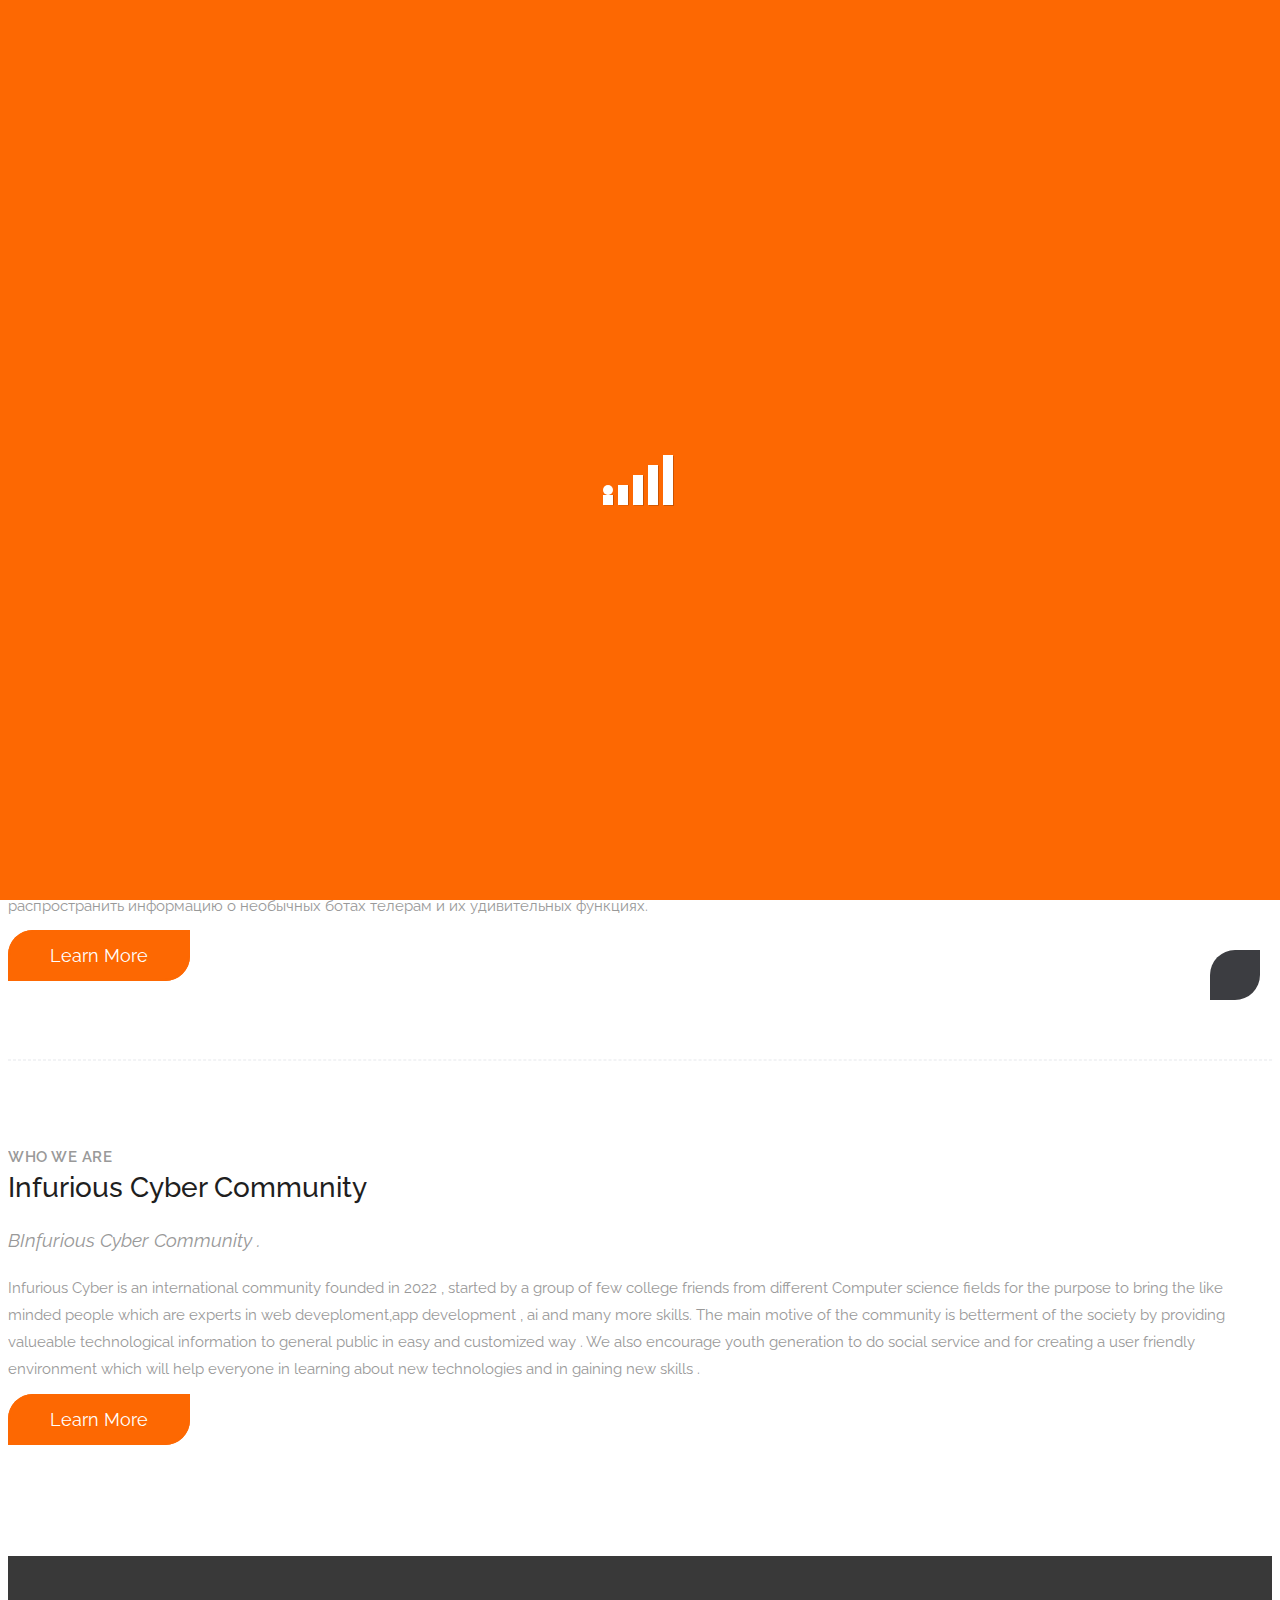
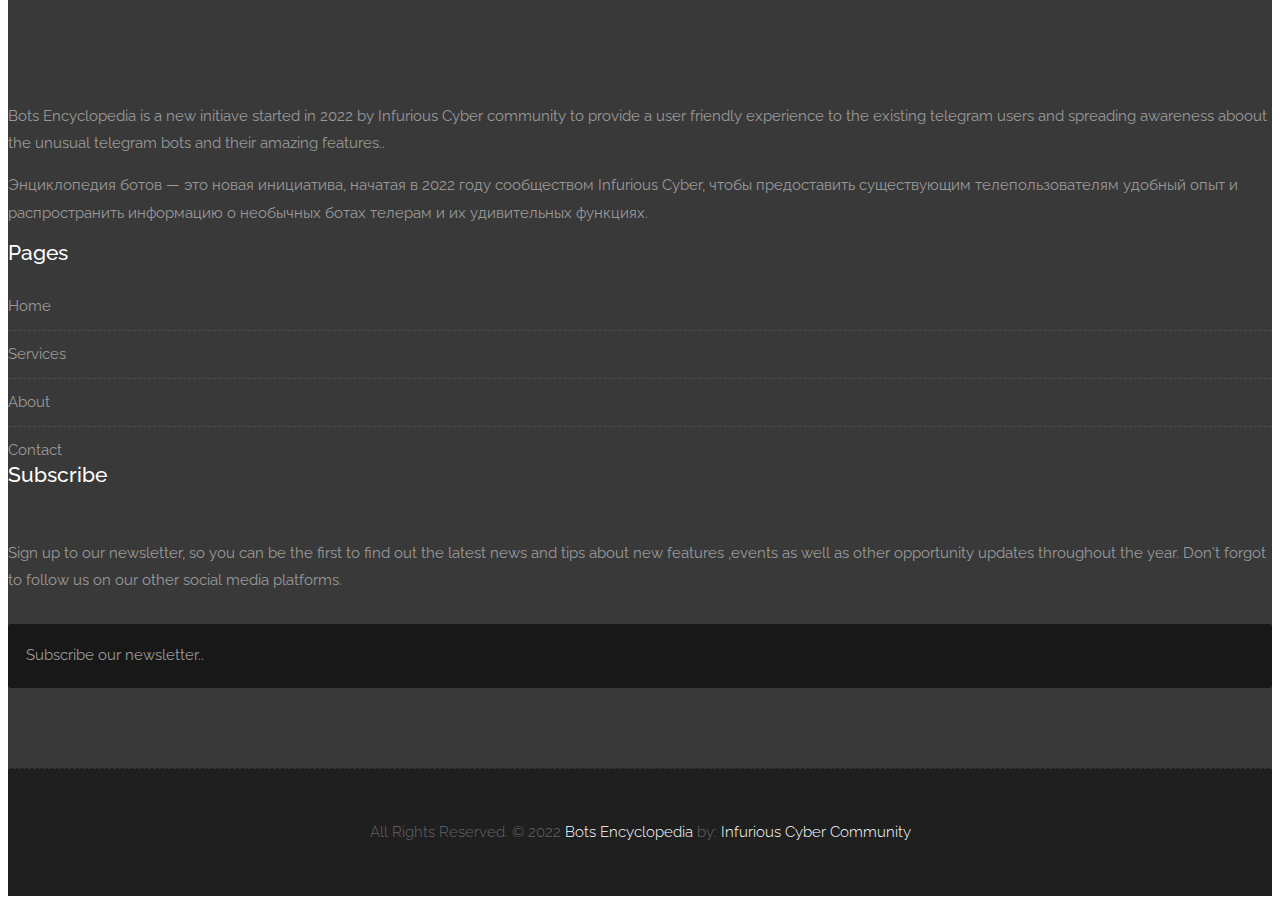
==== about-us.html @ ffbd5444 "Add files via upload" ====
<!DOCTYPE html>
<html lang="en">

    <!-- Basic -->
    <meta charset="utf-8">
    <meta http-equiv="X-UA-Compatible" content="IE=edge">

    <!-- Mobile Metas -->
    <meta name="viewport" content="width=device-width, minimum-scale=1.0, maximum-scale=1.0, user-scalable=no">

     <!-- Site Metas -->
    <title>Bots Encyclopedia</title>
    <meta name="keywords" content="">
    <meta name="description" content="">
    <meta name="author" content="">

    <!-- Site Icons -->
    <link rel="shortcut icon" href="images/favicon.ico" type="image/x-icon" />
    <link rel="apple-touch-icon" href="images/apple-touch-icon.png">

    <!-- Bootstrap CSS -->
    <link rel="stylesheet" href="css/bootstrap.min.css">
    <!-- Site CSS -->
    <link rel="stylesheet" href="style.css">
    <!-- Responsive CSS -->
    <link rel="stylesheet" href="css/responsive.css">
    <!-- Custom CSS -->
    <link rel="stylesheet" href="css/custom.css">

    <!-- Modernizer for Portfolio -->
    <script src="js/modernizer.js"></script>

    <!--[if lt IE 9]>
      <script src="https://oss.maxcdn.com/libs/html5shiv/3.7.0/html5shiv.js"></script>
      <script src="https://oss.maxcdn.com/libs/respond.js/1.4.2/respond.min.js"></script>
    <![endif]-->

</head>
<body>

    <!-- LOADER -->
    <div id="preloader">
        <div class="loader">
			<div class="loader__bar"></div>
			<div class="loader__bar"></div>
			<div class="loader__bar"></div>
			<div class="loader__bar"></div>
			<div class="loader__bar"></div>
			<div class="loader__ball"></div>
		</div>
    </div><!-- end loader -->
    <!-- END LOADER -->

	<div class="top-bar">
		<div class="container-fluid">
			<div class="row">
				<div class="col-md-6 col-sm-6">
					<div class="left-top">
            <div class="email-box">
							<a href="mailto:infurious.icc@gmail.com"><i class="fa fa-envelope-o" aria-hidden="true"></i> infurious.icc@gmail.com</a>
						</div>
						<div class="phone-box">
							<a href="https://wa.me/8306172962"><i class="fa fa-whatsapp" aria-hidden="true"></i> +91 8306172962</a>
						</div>
					</div>
				</div>
				<div class="col-md-6 col-sm-6">
					<div class="right-top">
						<div class="social-box">
							<ul>

                                <li><a href="https://www.instagram.com/infurious_icc/"><i class="fa fa-instagram" aria-hidden="true"></i></a></li>
                								<li><a href="https://twitter.com/infurious_icc/"><i class="fa fa-twitter-square" aria-hidden="true"></i></a></li>
                								<li><a href="https://github.com/InfuriousICC"><i class="fa fa-github" aria-hidden="true"></i></a></li>
		<ul>
						</div>
					</div>
				</div>
			</div>
		</div>
	</div>
    <header class="header header_style_01">
        <nav class="megamenu navbar navbar-default">
            <div class="container-fluid">
                <div class="navbar-header">
                    <button type="button" class="navbar-toggle collapsed" data-toggle="collapse" data-target="#navbar" aria-expanded="false" aria-controls="navbar">
                        <span class="sr-only">Toggle navigation</span>
                        <span class="icon-bar"></span>
                        <span class="icon-bar"></span>
                        <span class="icon-bar"></span>
                    </button>
                    <a class="navbar-brand" href="index.html"><img src="images/logos/logo.png" alt="image"></a>
                </div>
                <div id="navbar" class="navbar-collapse collapse">
                    <ul class="nav navbar-nav navbar-right">
                        <li><a href="index.html">Home</a></li>
                        <li><a class="active" href="about-us.html">About us</a></li>
                        <li><a href="services.html">Our Services</a></li>
                        <li><a href="features.html">Features</a></li>
                        <li><a href="testimonials.html">Testimonials</a></li>
						<li><a href="contact.html">Contact Us</a></li>
                    </ul>
                </div>
            </div>
        </nav>
    </header>

   	<div class="banner-area banner-bg-1">
		<div class="container">
			<div class="row">
				<div class="col-md-12">
					<div class="banner">
						<h2>About Us</h2>
						<ul class="page-title-link">
						</ul>
					</div>
				</div>
			</div>
		</div>
	</div>

  <div id="about" class="section wb">
      <div class="container">
          <div class="row">
              <div class="col-md-6">
                  <div class="message-box">
                      <h4>About Us</h4>
                      <h2>Bots Encyclopedia</h2>
                      <p class="lead">Bots Encyclopedia is a new initiave started in 2022 by Infurious Cyber community to provide a user friendly experience to the existing tele users and spreading awareness aboout the unusual teleram bots and their amazing features.</p>

                      <p>Энциклопедия ботов — это новая инициатива, начатая в 2022 году сообществом Infurious Cyber, чтобы предоставить существующим телепользователям удобный опыт и распространить информацию о необычных ботах телерам и их удивительных функциях. </p>

                      <a href="features.html" class="btn btn-light btn-radius btn-brd grd1">Learn More</a>
                  </div><!-- end messagebox -->
              </div><!-- end col -->

              <div class="col-md-6">
                  <div class="post-media wow fadeIn">
                      <img src="uploads/about_01.png" alt="" class="img-responsive img-rounded">
                      <a href="http://www.youtube.com/watch?v=nrJtHemSPW4" data-rel="prettyPhoto[gal]" class="playbutton"><i class="flaticon-play-button"></i></a>
                  </div><!-- end media -->
              </div><!-- end col -->
          </div><!-- end row -->

          <hr class="hr1">

          <div class="row">
      <div class="col-md-6">
                  <div class="post-media wow fadeIn">
                      <img src="uploads/about_02.jpeg" alt="" class="img-responsive img-rounded">
                  </div><!-- end media -->
              </div><!-- end col -->

              <div class="col-md-6">
                  <div class="message-box">
                      <h4>Who We are</h4>
                      <h2>Infurious Cyber Community</h2>
                      <p class="lead">BInfurious Cyber Community .</p>

                      <p>Infurious Cyber is an international community founded in 2022 , started by a group of few college friends from different Computer science fields for the purpose to bring the like minded people which are experts in web deveploment,app development , ai and many more skills. The main motive of the community is betterment of the society by providing valueable technological information to general public in easy and customized way . We also encourage youth generation to do social service and for creating a user friendly environment which will help everyone in learning about new technologies and in gaining new skills . </p>

                      <a href="https://medium.com/@technoboylucky" class="btn btn-light btn-radius btn-brd grd1">Learn More</a>
                  </div><!-- end messagebox -->
              </div><!-- end col -->
          </div><!-- end row -->
      </div><!-- end container -->
  </div><!-- end section -->



                <footer class="footer">
                    <div class="container">
                        <div class="row">
                            <div class="col-md-4 col-sm-4 col-xs-12">
                                <div class="widget clearfix">
                                    <div class="widget-title">
                                        <img src="images/logos/logo-2.png" alt="" />
                                    </div>
                                    <p>Bots Encyclopedia is a new initiave started in 2022 by Infurious Cyber community to provide a user friendly experience to the existing telegram users and spreading awareness aboout the unusual telegram bots and their amazing features..</p>
                                    <p>Энциклопедия ботов — это новая инициатива, начатая в 2022 году сообществом Infurious Cyber, чтобы предоставить существующим телепользователям удобный опыт и распространить информацию о необычных ботах телерам и их удивительных функциях.</p>
                                </div><!-- end clearfix -->
                            </div><!-- end col -->

            				<div class="col-md-4 col-sm-4 col-xs-12">
                                <div class="widget clearfix">
                                    <div class="widget-title">
                                        <h3>Pages</h3>
                                    </div>

                                    <ul class="footer-links hov">
                                        <li><a href="#">Home <span class="icon icon-arrow-right2"></span></a></li>
            							<li><a href="services.html">Services <span class="icon icon-arrow-right2"></span></a></li>
            							<li><a href="about-us.html">About <span class="icon icon-arrow-right2"></span></a></li>
            							<li><a href="contact.html">Contact <span class="icon icon-arrow-right2"></span></a></li>
                                    </ul><!-- end links -->
                                </div><!-- end clearfix -->
                            </div><!-- end col -->

                            <div class="col-md-4 col-sm-4 col-xs-12">
                                <div class="footer-distributed widget clearfix">
                                    <div class="widget-title">
                                        <h3>Subscribe</h3>
            							<p>Sign up to our newsletter, so you can be the first to find out the latest news and tips about new features ,events as well as other opportunity updates throughout the year. Don't forgot to follow us on our other social media platforms.</p>
                                    </div>

            						<div class="footer-right">
            							<form method="get" action="#">
            								<input placeholder="Subscribe our newsletter.." name="search">
            								<i class="fa fa-envelope-o"></i>
            							</form>
            						</div>
                                </div><!-- end clearfix -->
                            </div><!-- end col -->
                        </div><!-- end row -->
                    </div><!-- end container -->
                </footer><!-- end footer -->

                <div class="copyrights">
                    <div class="container">
                        <div class="footer-distributed">
                            <div class="footer-left">
                                <p class="footer-company-name">All Rights Reserved. &copy; 2022 <a href="#">Bots Encyclopedia</a> by:
            					<a href="#">Infurious Cyber Community</a></p>
                            </div>


                        </div>
                    </div><!-- end container -->
                </div><!-- end copyrights -->

    <a href="#" id="scroll-to-top" class="dmtop global-radius"><i class="fa fa-angle-up"></i></a>

    <!-- ALL JS FILES -->
    <script src="js/all.js"></script>
    <!-- ALL PLUGINS -->
    <script src="js/custom.js"></script>
    <script src="js/portfolio.js"></script>
    <script src="js/hoverdir.js"></script>

</body>
</html>
---- style.css ----
/*------------------------------------------------------------------
    Version: 1.0
-------------------------------------------------------------------*/


/*------------------------------------------------------------------
    [Table of contents]

    1. IMPORT FONTS
    2. IMPORT FILES
    3. SKELETON
    4. WP CORE
    5. HEADER
    6. SECTIONS
    7. SECTIONS
    8. PORTFOLIO
    9. TESTIMONIALS
    10. PRICING TABLES
    11. ICON BOXES
    12. MESSAGE BOXES
    13. FEATURES
    14. CONTACT
    15. FOOTER
    16. MISC
    17. BUTTONS
-------------------------------------------------------------------*/


/*------------------------------------------------------------------
    IMPORT FONTS
-------------------------------------------------------------------*/

@import url('https://fonts.googleapis.com/css?family=Raleway:100,200,300,400,500,600,700,900');

/*------------------------------------------------------------------
    IMPORT FILES
-------------------------------------------------------------------*/

@import url(css/animate.css);
@import url(css/flaticon.css);
@import url(css/icomoon.css);
@import url(css/prettyPhoto.css);
@import url(css/owl.carousel.css);
@import url(css/font-awesome.min.css);

/*------------------------------------------------------------------
    SKELETON
-------------------------------------------------------------------*/

body {
    color: #999;
    font-size: 15px;
    font-family: 'Raleway', sans-serif;
    line-height: 1.80857;
}

body.demos .section {
    background: url(images/bg.png) repeat top center #f2f3f5;
}

body.demos .section-title img {
    max-width: 280px;
    display: block;
    margin: 10px auto;
}

body.demos .service-widget h3 {
    border-bottom: 1px solid #ededed;
    font-size: 18px;
    padding: 20px 0;
    background-color: #ffffff;
}

body.demos .service-widget {
    margin: 0 0 30px;
    padding: 30px;
    background-color: #fff
}

body.demos .container-fluid {
    max-width: 1080px
}

a {
    color: #1f1f1f;
    text-decoration: none !important;
    outline: none !important;
    -webkit-transition: all .3s ease-in-out;
    -moz-transition: all .3s ease-in-out;
    -ms-transition: all .3s ease-in-out;
    -o-transition: all .3s ease-in-out;
    transition: all .3s ease-in-out;
}

h1,
h2,
h3,
h4,
h5,
h6 {
    letter-spacing: 0;
    font-weight: normal;
    position: relative;
    padding: 0 0 10px 0;
    font-weight: normal;
    line-height: 120% !important;
    color: #1f1f1f;
    margin: 0
}

h1 {
    font-size: 24px
}

h2 {
    font-size: 22px
}

h3 {
    font-size: 18px
}

h4 {
    font-size: 16px
}

h5 {
    font-size: 14px
}

h6 {
    font-size: 13px
}

h1 a,
h2 a,
h3 a,
h4 a,
h5 a,
h6 a {
    color: #212121;
    text-decoration: none!important;
    opacity: 1
}

h1 a:hover,
h2 a:hover,
h3 a:hover,
h4 a:hover,
h5 a:hover,
h6 a:hover {
    opacity: .8
}

a {
    color: #1f1f1f;
    text-decoration: none;
    outline: none;
}

a,
.btn {
    text-decoration: none !important;
    outline: none !important;
    -webkit-transition: all .3s ease-in-out;
    -moz-transition: all .3s ease-in-out;
    -ms-transition: all .3s ease-in-out;
    -o-transition: all .3s ease-in-out;
    transition: all .3s ease-in-out;
}

.btn-custom {
    margin-top: 20px;
    background-color: transparent !important;
    border: 2px solid #ddd;
    padding: 12px 40px;
    font-size: 16px;
}

.lead {
    font-size: 18px;
    line-height: 30px;
    color: #767676;
    margin: 0;
    padding: 0;
}

blockquote {
    margin: 20px 0 20px;
    padding: 30px;
}

ul, li, ol{
	margin: 0px;
	padding: 0px;
	list-style: none;
}

/*------------------------------------------------------------------
    WP CORE
-------------------------------------------------------------------*/

.first {
    clear: both
}

.last {
    margin-right: 0
}

.alignnone {
    margin: 5px 20px 20px 0;
}

.aligncenter,
div.aligncenter {
    display: block;
    margin: 5px auto 5px auto;
}

.alignright {
    float: right;
    margin: 10px 0 20px 20px;
}

.alignleft {
    float: left;
    margin: 10px 20px 20px 0;
}

a img.alignright {
    float: right;
    margin: 10px 0 20px 20px;
}

a img.alignnone {
    margin: 10px 20px 20px 0;
}

a img.alignleft {
    float: left;
    margin: 10px 20px 20px 0;
}

a img.aligncenter {
    display: block;
    margin-left: auto;
    margin-right: auto
}

.wp-caption {
    background: #fff;
    border: 1px solid #f0f0f0;
    max-width: 96%;
    /* Image does not overflow the content area */
    padding: 5px 3px 10px;
    text-align: center;
}

.wp-caption.alignnone {
    margin: 5px 20px 20px 0;
}

.wp-caption.alignleft {
    margin: 5px 20px 20px 0;
}

.wp-caption.alignright {
    margin: 5px 0 20px 20px;
}

.wp-caption img {
    border: 0 none;
    height: auto;
    margin: 0;
    max-width: 98.5%;
    padding: 0;
    width: auto;
}

.wp-caption p.wp-caption-text {
    font-size: 11px;
    line-height: 17px;
    margin: 0;
    padding: 0 4px 5px;
}


/* Text meant only for screen readers. */

.screen-reader-text {
    clip: rect(1px, 1px, 1px, 1px);
    position: absolute !important;
    height: 1px;
    width: 1px;
    overflow: hidden;
}

.screen-reader-text:focus {
    background-color: #f1f1f1;
    border-radius: 3px;
    box-shadow: 0 0 2px 2px rgba(0, 0, 0, 0.6);
    clip: auto !important;
    color: #21759b;
    display: block;
    font-size: 14px;
    font-size: 0.875rem;
    font-weight: bold;
    height: auto;
    left: 5px;
    line-height: normal;
    padding: 15px 23px 14px;
    text-decoration: none;
    top: 5px;
    width: auto;
    z-index: 100000;
    /* Above WP toolbar. */
}

/*------------------------------------------------------------------
    Top head
-------------------------------------------------------------------*/

.top-bar{
	background: #393939;
}
.left-top{
	padding: 3px 0px; 
}
.email-box{
	display: inline-block;
	margin-right: 20px;
}
.email-box a{
	color: #ffffff;
	font-size: 16px;
}
.email-box a:hover{
	color: #fd6802;
}
.email-box a i{
	padding: 0px 5px;
}
.phone-box{
	display: inline-block;
}

.phone-box a{
	color: #ffffff;
	font-size: 16px;
}
.phone-box a:hover{
	color: #fd6802;
}
.phone-box a i{
	padding: 0px 5px;
}

.social-box{
	float: right;
}

.social-box ul li{
	display: inline-block;
	padding-left: 10px;
}

.social-box ul li a{
	color: #ffffff;
	font-size: 20px;
}
.social-box ul li a:hover{
	color: #fd6802;
}


/*------------------------------------------------------------------
    HEADER
-------------------------------------------------------------------*/

.megamenu .nav,
.megamenu .collapse,
.megamenu .dropup,
.megamenu .dropdown {
    position: static;
}

.megamenu .container-fluid {
    position: relative;
}

.megamenu .dropdown-menu {
    left: auto;
}

.megamenu .megamenu-content {
    padding: 20px 30px;
}

.megamenu .dropdown.megamenu-fw .dropdown-menu {
    left: 0;
    right: 0;
}

.megamenu .list-unstyled {
    min-width: 200px;
}

.header_style_01 {
    background-color: rgba(255, 255, 255);
    display: block;
    left: 0;
    padding: 20px 40px !important;
    position: relative;
    right: 0;
    top: 0;
    width: 100%;
	-webkit-box-shadow: 0px 2px 5px 0px rgba(0,0,0,0.30);
	-moz-box-shadow: 0px 2px 5px 0px rgba(0,0,0,0.30);
	box-shadow: 0px 2px 5px 0px rgba(0,0,0,0.30);
    z-index: 111;
}

.header_style_01 .navbar-default {
    background-color: transparent;
    border: 0;
	border-radius: 0px;
}

.header_style_01 .navbar,
.header_style_01 .navbar-nav,
.header_style_01 .navbar-default,
.header_style_01 .nav {
    margin-bottom: 0 !important;
}

.header_style_01 .navbar-brand {
    padding: 2px 15px 0 15px;
	height: auto;
}

.header_style_01 .navbar-default .navbar-nav > li > a {
    border-radius: 0;
    color: #ffffff;
    font-size: 15px;
    font-style: normal;
    font-weight: 600;
    text-transform: capitalize;
    background-color: transparent;
}

.header_style_01 .navbar-default .navbar-nav > li a {
	color: #333333;
	padding: 15px 15px;
}

.header_style_01 .navbar-default .navbar-nav > li a.active{
	color: #ffffff;
	box-shadow: 0 10px 20px 0 rgba(5, 16, 44, .15);
	border-radius: 25px 0px 25px 0px;
	background: #fd6802;
}

.header_style_01 .navbar-default .navbar-nav > li:hover a,
.header_style_01 .navbar-default .navbar-nav > li:focus a {
    color: #ffffff;
	box-shadow: 0 10px 20px 0 rgba(5, 16, 44, .15);
	border-radius: 25px 0px 25px 0px;
	background: #fd6802;
}

.header_style_01 .navbar-right > li {
    margin-top: 2px;
    -webkit-transition: all .3s ease-in-out;
    -moz-transition: all .3s ease-in-out;
    -ms-transition: all .3s ease-in-out;
    -o-transition: all .3s ease-in-out;
    transition: all .3s ease-in-out;
}

.header_style_01 .navbar-right > li > a {
    padding-bottom: 10px;
    padding-top: 10px;
}

li.social-links {
    margin: 0 8px;
}

li.social-links a {
    padding: 13px 0 !important;
}

.navbar-nav li {
    position: relative;
	margin: 0px 10px;
}

.navbar-nav span {
    font-size: 24px;
    position: absolute;
    right: 2px;
    top: 13px;
}

/*------------------------------------------------------------------
    Banner Slider
-------------------------------------------------------------------*/

.slider-bg-one {
    background-image: url("uploads/slider_01.jpg");
    background-position: center center;
    background-repeat: no-repeat;
    background-size: cover;
}

.slider-bg-two {
    background-image: url("uploads/slider_02.jpg");
    background-position: center center;
    background-repeat: no-repeat;
    background-size: cover;
}

.slider-bg-three {
    background-image: url("uploads/slider_03.jpg");
    background-position: center center;
    background-repeat: no-repeat;
    background-size: cover;
}

.slider-content-area {
    height: 100vh;
    position: relative;
}

.home-one-slider-otem .slider-content-area {
    height: 650px;
    position: relative;
}

.slide-text {
    position: absolute;
    top: 50%;
    transform: translateY(-50%);
    width: 100%;
    z-index: 1;
}

.slide-text h1 {
    color: #fff;
    font-size: 70px;
    font-weight: 700;
    text-transform: capitalize;
	text-shadow: 0px 4px 3px rgba(0,0,0,0.4),
             0px 8px 13px rgba(0,0,0,0.1),
             0px 18px 23px rgba(0,0,0,0.1);
}

.slide-text h1 span{
	color: #fd6802;
}

.slide-text h2 {
    color: #fff;
    font-size: 22px;
    letter-spacing: 1px;
    margin-bottom: 20px;
	text-shadow: 0px 4px 3px rgba(0,0,0,0.4),
             0px 8px 13px rgba(0,0,0,0.1),
             0px 18px 23px rgba(0,0,0,0.1);
}


.slider-wrapper .owl-nav .owl-prev, .slider-wrapper .owl-nav .owl-next {
    background: #393939;
    height: 60px;
    top: 50%;
    transform: translateY(-50%);
    transition: all 0.4s ease-in-out 0s;
    width: 60px;
	border-radius: 25px 0px 25px 0px;
}

.slider-wrapper .owl-nav .owl-prev:hover, .slider-wrapper .owl-nav .owl-next:hover {
	background: #fd6802;
}

.slider-wrapper .owl-nav .owl-prev {
    margin-left: 0%;
	left: 0px;
	position: absolute;
}

.slider-wrapper .owl-nav .owl-prev i{
	position: absolute;
	left: 0px;
	right: 0;
	width: auto;
	height: auto;
	background: none;
	color: #ffffff;
}

.slider-wrapper .owl-nav .owl-next {
    margin-right: 0%;
    right: 0;
	position: absolute;
}

.slider-wrapper .owl-nav .owl-next i{
	position: absolute;
	right: 0;
	left: 0px;
	width: auto;
	height: auto;
	background: none;
	color: #ffffff;
}

.home-one-slider-otem::before{
	content: "";
	position: absolute;
	background: rgba(0,0,0, 0.8);
	width: 100%;
	height: 100%;
	top: 0%;
	left: 100%;
	z-index: 1
}


/*------------------------------------------------------------------
    SECTIONS
-------------------------------------------------------------------*/

.parallax {
    background-attachment: fixed;
    background-size: cover;
    height: 100%;
    padding: 120px 0;
    position: relative;
    width: 100%;
}

.parallax.parallax-off {
    background-attachment: scroll !important;
    display: block;
    height: 100%;
    min-height: 100%;
    overflow: hidden;
    position: relative;
    background-position: center center;
    vertical-align: sub;
    width: 100%;
    z-index: 2;
}

.no-scroll-xy {
    overflow: hidden !important;
    -webkit-transition: all .4s ease-in-out;
    -moz-transition: all .4s ease-in-out;
    -ms-transition: all .4s ease-in-out;
    -o-transition: all .4s ease-in-out;
    transition: all .4s ease-in-out;
}

.section {
    display: block;
    position: relative;
    overflow: hidden;
    padding: 120px 0;
}

.noover {
    overflow: visible;
}

.noover .btn-dark {
    border: 0 !important;
}

.nopad {
    padding: 0;
}

.nopadtop {
    padding-top: 0;
}

.section.wb {
    background-color: #ffffff;
}

.section.lb {
    background-color: #f2f3f5;
}

.section.db {
    background-color: #1f1f1f;
}

.section.color1 {
    background-color: #448AFF;
}

.first-section {
    display: block;
    position: relative;
    overflow: hidden;
    padding: 16em 0 13em;
}

.first-section h2 {
    color: #ffffff;
    font-size: 68px;
    font-weight: 300;
    text-transform: capitalize;
    display: block;
    margin: 0;
    padding: 0 0 30px;
    position: relative;
}

.first-section .lead {
    font-size: 21px;
    font-weight: 300;
    padding: 0 0 40px;
    margin: 0;
    line-height: inherit;
    color: #ffffff;
}

.macbookright {
    width: 980px;
    position: absolute;
    right: -15%;
    bottom: -6%;
}

.section-title {
    display: block;
    position: relative;
    margin-bottom: 60px;
}

.section-title p {
    color: #999;
    font-weight: 400;
    font-size: 18px;
    line-height: 33px;
    margin: 0;
}

.section-title h3 {
    font-size: 42px;
    font-weight: 500;
    line-height: 62px;
    margin: 0 0 25px;
    padding: 0;
    text-transform: none;
}

.section.colorsection p,
.section.colorsection h3,
.section.db h3 {
    color: #ffffff;
}

.service-widget{
	background: #ffffff;
}

.section.lb .service-dit h3{
	padding: 12px 0px;
}
.service-dit{
	padding: 20px 15px;
}


/*------------------------------------------------------------------
    PORTFOLIO
-------------------------------------------------------------------*/

.item-h2,
.item-h1 {
    height: 100% !important;
    height: auto !important;
}

.isotope-item {
    z-index: 2;
    padding: 0;
}

.isotope-hidden.isotope-item {
    pointer-events: none;
    z-index: 1;
}

.isotope,
.isotope .isotope-item {
    /* change duration value to whatever you like */
    -webkit-transition-duration: 0.8s;
    -moz-transition-duration: 0.8s;
    transition-duration: 0.8s;
}

.isotope {
    -webkit-transition-property: height, width;
    -moz-transition-property: height, width;
    transition-property: height, width;
}

.isotope .isotope-item {
    -webkit-transition-property: -webkit-transform, opacity;
    -moz-transition-property: -moz-transform, opacity;
    transition-property: transform, opacity;
}

.portfolio-filter ul {
    padding: 0;
    z-index: 2;
    display: block;
    position: relative;
    margin: 0;
}

.portfolio-filter ul li {
    border-radius: 0;
    display: inline-block;
    margin: 0 5px 0 0;
    text-decoration: none;
    text-transform: uppercase;
    vertical-align: middle;
}

.portfolio-filter ul li:last-child:after {
    content: "";
}

.portfolio-filter ul li .btn-dark {
    box-shadow: none;
    background-color: transparent;
    border: 2px solid #fd6802 !important;
    color: #393939;
    font-weight: 500;
    font-size: 14px;
    padding: 15px 35px;
}

.da-thumbs {
    list-style: none;
    position: relative;
    padding: 0;
}

.da-thumbs .pitem {
    margin: 0;
    padding: 15px;
    position: relative;
}

.da-thumbs .pitem a,
.da-thumbs .pitem a img {
    display: block;
    position: relative;
}

.da-thumbs .pitem a {
    overflow: hidden;
}

.da-thumbs .pitem a div {
    position: absolute;
    background-color: rgba(0, 0, 0, 0.8);
    width: 100%;
    height: 100%;
}

.da-thumbs .pitem a div h3 {
    display: block;
    color: #ffffff;
    font-size: 20px;
    padding: 30px 15px;
    text-transform: capitalize;
    font-weight: normal;
}

.da-thumbs .pitem a div h3 small {
    display: block;
    color: #ffffff;
    margin-top: 5px;
    font-size: 13px;
    font-weight: 300;
}

.da-thumbs .pitem a div i {
    background-color: #fd6802;
    position: absolute;
    color: #ffffff !important;
    bottom: 0;
    font-size: 15px;
    z-index: 12;
    right: 0;
    width: 50px;
    height: 50px;
    line-height: 50px;
    text-align: center;
	border-radius: 25px 0px 0px 0px;
}


/*------------------------------------------------------------------
    TESTIMONIALS
-------------------------------------------------------------------*/

.logos img {
    margin: auto;
    display: block;
    text-align: center;
    width: 100%;
    opacity: 0.3;
}

.logos img:hover {
    opacity: 0.5;
}

.desc h3 i {
    color: #fd6802;
    font-size: 37px;
    vertical-align: middle;
    margin-right: 12px;
}

.desc {
    padding: 30px;
    position: relative;
    background: #393939;
    border: 1px solid #393939;
	-webkit-border-radius: 25px 0px 25px 0px;
	-moz-border-radius: 25px 0px 25px 0px;
	border-radius: 25px 0px 25px 0px;
}

.testi-meta {
    display: block;
    margin-top: 20px;
}

.testimonial h4 {
    font-size: 18px;
    color: #ffffff;
    padding: 13px 0 0;
}

.testimonial img {
    max-width: 55px;
}

.testimonial small {
    margin-top: 7px;
    font-size: 16px;
    display: block;
}

.testimonial {
    background-color: transparent;
}

.testimonial h3 {
    padding: 0 0 10px;
    font-size: 20px;
    font-weight: 600;
}

.testimonial small,
.testimonial .lead {
    background-color: transparent;
    color: #aaa;
    display: block;
    font-size: 16px;
    font-style: italic;
    line-height: 30px;
    margin: 0;
    padding: 0;
    position: relative;
}

.testimonial p:after {
    display: none;
}


/*------------------------------------------------------------------
    PRICING TABLES
-------------------------------------------------------------------*/

.pricing-table {
    margin: 50px 0 0 0;
    background: #fff;
    box-shadow: 0 5px 14px rgba(0, 0, 0, 0.1);
}

.pricing-table i {
    width: 30px;
    color: #c2c2c2;
    display: inline-block;
    margin-right: 10px;
    padding-right: 5px;
    border-right: 1px solid #ececec;
}

.pricing-table .btn-dark {
    padding: 10px 24px;
    font-size: 15px;
}

.pricing-table strong {
    font-weight: 600;
    margin-right: 6px;
    color: #1f1f1f;
}

.pricing-table-header {
    padding: 30px 0 25px 0;
    background: #ffffff;
}

.pricing-table-header h2 {
    font-size: 31px;
    margin: 0;
    padding: 0;
    font-weight: 300;
}

.pricing-table-header h3 {
    font-size: 15px;
    font-weight: 600;
    color: #aaaaaa;
    margin-top: 10px;
    text-transform: uppercase;
}

.pricing-table-space {
    height: 10px;
}

.pricing-table-text {
    margin: 15px 30px 0 30px;
    padding: 0 10px 15px 10px;
    border-bottom: 1px solid #ececec;
    font-weight: 300;
    line-height: 30px;
    color: #c2c2c2;
    font-size: 16px;
}

.pricing-table-text p {
    font-weight: 400;
}

.pricing-table-features {
    margin: 15px 30px 0 30px;
    padding: 0 10px 15px 30px;
    border-bottom: 1px solid #ececec;
    text-align: left;
    line-height: 30px;
    font-size: 16px;
    color: #c2c2c2;
}

.pricing-table-highlighted h3,
.pricing-table-highlighted h2 {
    color: #ffffff !important;
}

.pricing-table-sign-up {
    margin-top: 25px;
    padding-bottom: 30px;
}


/* Highlighted table */

.pricing-table-highlighted {
    margin-top: 0;
}

.m130 {
    margin-top: 130px;
}

.nav-pills {
    border: 1px solid #e1e1e1;
}

.nav-pills > li {
    width: 50%;
    padding: 10px;
    float: left;
    margin: 0 !important;
}

.nav-pills > li > a {
    margin: 0!important;
    text-align: center;
    background-color: #f4f4f4;
}


/*------------------------------------------------------------------
    ICON BOXES
-------------------------------------------------------------------*/

.icon-wrapper {
    position: relative;
    cursor: pointer;
    display: block;
    z-index: 1;
}

.icon-wrapper i {
    width: 75px;
    height: 75px;
    text-align: center;
    line-height: 75px;
    font-size: 28px;
    background-color: #f2f3f5;
    color: #1f1f1f;
    margin-top: 0;
}

.small-icons.icon-wrapper:hover i,
.small-icons.icon-wrapper:hover i:hover,
.small-icons.icon-wrapper i {
    width: auto !important;
    height: auto !important;
    line-height: 1 !important;
    padding: 0 !important;
    color: #e3e3e3 !important;
    background-color: transparent !important;
    background: none !important;
    margin-right: 10px !important;
    vertical-align: middle;
    font-size: 24px !important;
}

.small-icons.icon-wrapper h3 {
    font-size: 18px;
    padding-bottom: 5px;
}

.small-icons.icon-wrapper p {
    padding: 0;
    margin: 0;
}

.icon-wrapper h3 {
    font-size: 21px;
    padding: 0 0 15px;
    margin: 0;
}

.icon-wrapper p {
    margin-bottom: 0;
    padding-left: 95px;
}

.icon-wrapper p small {
    display: block;
    color: #999;
    margin-top: 10px;
    text-transform: none;
    font-weight: 600;
    font-size: 16px;
}

.icon-wrapper p small:after {
    content: "\f105";
    font-family: FontAwesome;
    margin-left: 5px;
    font-size: 11px;
}

.effect-1 {
    display: inline-block;
    cursor: pointer;
    text-align: center;
    position: relative;
    text-decoration: none;
    z-index: 1;
}

.effect-1:after {
    pointer-events: none;
    position: absolute;
    width: 100%;
    height: 100%;
    border-radius: 50%;
    content: '';
    -webkit-box-sizing: content-box;
    -moz-box-sizing: content-box;
    box-sizing: content-box;
}

.effect-1 {
    -webkit-transition: background 0.2s, color 0.2s;
    -moz-transition: background 0.2s, color 0.2s;
    transition: background 0.2s, color 0.2s;
}

.effect-1:after {
    top: -7px;
    left: -7px;
    padding: 7px;
    box-shadow: 0 0 0 2px #fcbf02;
    -webkit-transition: -webkit-transform 0.2s, opacity 0.2s;
    -webkit-transform: scale(.8);
    -moz-transition: -moz-transform 0.2s, opacity 0.2s;
    -moz-transform: scale(.8);
    -ms-transform: scale(.8);
    transition: transform 0.2s, opacity 0.2s;
    transform: scale(.8);
    opacity: 0;
}

.effect-1:hover:after {
    -webkit-transform: scale(1);
    -moz-transform: scale(1);
    -ms-transform: scale(1);
    transform: scale(1);
    opacity: 1;
}

.effect-1:after {
    -webkit-transform: scale(1.2);
    -moz-transform: scale(1.2);
    -ms-transform: scale(1.2);
    transform: scale(1.2);
}

.effect-1:hover:after {
    -webkit-transform: scale(1);
    -moz-transform: scale(1);
    -ms-transform: scale(1);
    transform: scale(1);
    opacity: 1;
}


/*------------------------------------------------------------------
    MESSAGE BOXES
-------------------------------------------------------------------*/

.service-widget h3 {
    font-size: 22px;
    color: #ffffff;
    padding: 20px 0 12px;
    margin: 0;
	font-weight: 600;
}

.service-widget h3 a,
.section.wb .service-widget h3,
.section.lb .service-widget h3 {
    color: #1f1f1f;
}

.service-widget p {
    margin-bottom: 0;
    padding-bottom: 0;
}

.message-box h4 {
    text-transform: uppercase;
    padding: 0;
    margin: 0 0 5px;
    font-weight: 600;
    letter-spacing: 0.5px;
    font-size: 15px;
    color: #999;
}

.message-box h2 {
    font-size: 28px;
    font-weight: 500;
    padding: 0 0 10px;
    margin: 0;
    line-height: 62px;
    margin-top: 0;
    text-transform: none;
}

.message-box p {
    margin-bottom: 20px;
}

.message-box .lead {
    padding-top: 10px;
    font-size: 19px;
    font-style: italic;
    color: #999;
    padding-bottom: 0;
}

.post-media {
    position: relative;
}

.post-media img {
    width: 100%;
}

.playbutton {
    position: absolute;
    color: #ffffff !important;
    top: 40%;
    font-size: 60px;
    z-index: 12;
    left: 0;
    right: 0;
    text-align: center;
    margin: -20px auto;
}

.hoverbutton {
    background-color: #fd6802;
    position: absolute;
    color: #ffffff !important;
    top: 48%;
    font-size: 21px;
    z-index: 12;
    left: 0;
    opacity: 0;
    right: 0;
    width: 50px;
    height: 50px;
    line-height: 50px;
    text-align: center;
    margin: -20px auto;
}

.service-widget:hover .hoverbutton {
    opacity: 1;
}

hr.hr1 {
    position: relative;
    margin: 60px 0;
    border: 1px dashed #f2f3f5;
}

hr.hr2 {
    position: relative;
    margin: 17px 0;
    border: 1px dashed #f2f3f5;
}

hr.hr3 {
    position: relative;
    margin: 25px 0 30px 0;
    border: 1px dashed #f2f3f5;
}

hr.invis {
    border-color: transparent;
}

hr.invis1 {
    margin: 10px 0;
    border-color: transparent;
}

.section.parallax hr.hr1 {
    border-color: rgba(255, 255, 255, 0.1);
}

.sep1 {
    display: block;
    position: absolute;
    content: '';
    width: 40px;
    height: 40px;
    bottom: -20px;
    left: 50%;
    margin-left: -14px;
    background-color: #1f1f1f;
    -ms-transform: rotate(45deg);
    -webkit-transform: rotate(45deg);
    transform: rotate(45deg);
    z-index: 1;
}

.sep2 {
    display: block;
    position: absolute;
    content: '';
    width: 40px;
    height: 40px;
    top: -20px;
    left: 50%;
    margin-left: -14px;
    background-color: #1f1f1f;
    -ms-transform: rotate(45deg);
    -webkit-transform: rotate(45deg);
    transform: rotate(45deg);
    z-index: 1;
}


/* Divider Styles */

.divider-wrapper {
    width: 100%;
    box-shadow: 0 5px 14px rgba(0, 0, 0, 0.1);
    height: 540px;
    margin: 0 auto;
    position: relative;
}

.divider-wrapper:hover {
    cursor: none;
}

.divider-bar {
    position: absolute;
    width: 10px;
    left: 50%;
    top: -10px;
    bottom: -15px;
}

.code-wrapper {
    border: 1px solid #ffffff;
    display: block;
    overflow: hidden;
    width: 100%;
    height: 100%;
    position: relative;
    background: url("uploads/code.jpg") no-repeat;
}

.design-wrapper {
    overflow: hidden;
    position: absolute;
    top: 0;
    left: 0;
    right: 0;
    bottom: 0;
    -webkit-transform: translateX(50%);
    transform: translateX(50%);
}

.design-image {
    display: block;
    width: 100%;
    height: 100%;
    position: relative;
    -webkit-transform: translateX(-50%);
    transform: translateX(-50%);
    background: url("uploads/design.jpg") no-repeat;
}


/*------------------------------------------------------------------
    FEATURES
-------------------------------------------------------------------*/

.customwidget h1 {
    font-size: 44px;
    color: #ffffff;
    padding: 15px 0 25px;
    margin: 0;
    line-height: 1 !important;
    font-weight: 500;
}

.customwidget ul {
    padding: 0;
    display: block;
    margin-bottom: 30px;
}

.customwidget li i {
    margin-right: 5px;
}

.customwidget li {
    color: #ffffff;
    margin-right: 10px;
}

.image-center img {
    position: relative;
    margin: 0 0 -208px;
    z-index: 10;
    padding-right: 30px;
    text-align: center;
}

.customwidget p {
    font-style: italic;
    font-size: 18px;
    padding: 0 0 10px;
}

.img-center img {
    width: 100%;
    box-shadow: 0 5px 14px rgba(0, 0, 0, 0.1);
}

.img-center {
    margin: auto;
}

#features li p {
    margin-bottom: 0;
    padding-bottom: 0;
}

#features li {
    display: table;
    width: 100%;
    margin: 64px 0;
    cursor: pointer;
	-webkit-box-shadow: 0px 5px 35px 0px rgba(148, 146, 245, 0.15);
	box-shadow: 0px 5px 35px 0px rgba(148, 146, 245, 0.15);
	background: #393939;
	border-radius: 25px 0px 25px 0px;
	transition: all 1s ease-in-out;
}

#features li:hover {
	transform: scale(1.07);
	transition: all 1s ease-in-out;
	z-index: 1000;
}

.features-left,
.features-right {
    padding: 0 10px;
}

.features-right li:last-child,
.features-left li:last-child {
    margin-bottom: 0px;
    padding-bottom: 0 !important;
}

.features-right li i,
.features-left li i {
    width: 68px;
    height: 68px;
    line-height: 68px;
    display: table;
    border-radius: 25px 0px 25px 0px;
    font-size: 26px;
	color: #ffffff;
    background-color: #fd6802;
    margin: 0 auto 22px;
    position: relative;
    text-align: center;
    z-index: 55;
    transition: .4s;
    padding: 0;
}

.features-right li i:hover,
.features-left li i:hover {
	background: #fcbf02;
}

#features i img {
    display: table;
    margin: 0 auto;
}

.features-left li i:before,
.features-right li i:before {
    text-align: center;
}

.features-right li i .ico-current,
.features-left li i .ico-current {
    opacity: 1;
    transition: .4s;
    visibility: visible;
}

.features-right li i .ico-hover,
.features-left li i .ico-hover {
    opacity: 0;
    transition: .4s;
    visibility: hidden;
    top: 19px;
}

.features-right li:hover .ico-current,
.features-left li:hover .ico-current {
    opacity: 0;
    transition: .4s;
    visibility: hidden;
}

.features-right li:hover .ico-hover,
.features-left li:hover .ico-hover {
    opacity: 1;
    transition: .4s;
    visibility: visible;
}

.features-right i {
    float: left;
}

.fr-inner {
    margin-left: 90px;
}

.features-left i {
    float: right;
}

.fl-inner {
    text-align: right;
    margin-right: 90px;
}

#features h4 {
    text-transform: capitalize;
    margin: 0;
    font-size: 19px;
	color: #ffffff;
}


/*------------------------------------------------------------------
    CONTACT
-------------------------------------------------------------------*/

.bootstrap-select {
    width: 100% \0;
    /*IE9 and below*/
}

.bootstrap-select > .dropdown-toggle {
    width: 100%;
    padding-right: 25px;
}

.has-error .bootstrap-select .dropdown-toggle,
.error .bootstrap-select .dropdown-toggle {
    border-color: #b94a48;
}

.bootstrap-select.fit-width {
    width: auto !important;
}

.bootstrap-select:not([class*="col-"]):not([class*="form-control"]):not(.input-group-btn) {
    width: 100%;
}

.bootstrap-select .dropdown-toggle:focus {
    outline: thin dotted #333333 !important;
    outline: 5px auto -webkit-focus-ring-color !important;
    outline-offset: -2px;
}

.bootstrap-select.form-control {
    margin-bottom: 0;
    padding: 0;
    border: none;
}

.bootstrap-select.form-control:not([class*="col-"]) {
    width: 100%;
}

.bootstrap-select.form-control.input-group-btn {
    z-index: auto;
}

.bootstrap-select.btn-group:not(.input-group-btn),
.bootstrap-select.btn-group[class*="col-"] {
    float: none;
    display: inline-block;
    margin-left: 0;
}

.bootstrap-select.btn-group.dropdown-menu-right,
.bootstrap-select.btn-group[class*="col-"].dropdown-menu-right,
.row .bootstrap-select.btn-group[class*="col-"].dropdown-menu-right {
    float: right;
}

.form-inline .bootstrap-select.btn-group,
.form-horizontal .bootstrap-select.btn-group,
.form-group .bootstrap-select.btn-group {
    margin-bottom: 0;
}

.form-group-lg .bootstrap-select.btn-group.form-control,
.form-group-sm .bootstrap-select.btn-group.form-control {
    padding: 0;
}

.form-inline .bootstrap-select.btn-group .form-control {
    width: 100%;
}

.bootstrap-select.btn-group.disabled,
.bootstrap-select.btn-group > .disabled {
    cursor: not-allowed;
}

.bootstrap-select.btn-group.disabled:focus,
.bootstrap-select.btn-group > .disabled:focus {
    outline: none !important;
}

.bootstrap-select.btn-group .dropdown-toggle .filter-option {
    display: inline-block;
    overflow: hidden;
    width: 100%;
    text-align: left;
}

.bootstrap-select.btn-group .dropdown-toggle .fa-angle-down {
    position: absolute;
    top: 30% !important;
    right: -5px;
    vertical-align: middle;
}

.bootstrap-select.btn-group[class*="col-"] .dropdown-toggle {
    width: 100%;
}

.bootstrap-select.btn-group .dropdown-menu {
    border: 1px solid #ededed;
    box-shadow: none;
    box-sizing: border-box;
    min-width: 100%;
    padding: 20px 10px;
    z-index: 1035;
}

.dropdown-menu > li > a {
    background-color: transparent !important;
    color: #bcbcbc !important;
    font-size: 15px;
    padding: 10px 20px;
}

.bootstrap-select.btn-group .dropdown-menu.inner {
    position: static;
    float: none;
    border: 0;
    padding: 0;
    margin: 0;
    border-radius: 0;
    -webkit-box-shadow: none;
    box-shadow: none;
}

.bootstrap-select.btn-group .dropdown-menu li {
    position: relative;
}

.bootstrap-select.btn-group .dropdown-menu li.active small {
    color: #fff;
}

.bootstrap-select.btn-group .dropdown-menu li.disabled a {
    cursor: not-allowed;
}

.bootstrap-select.btn-group .dropdown-menu li a {
    cursor: pointer;
}

.bootstrap-select.btn-group .dropdown-menu li a.opt {
    position: relative;
    padding-left: 2.25em;
}

.bootstrap-select.btn-group .dropdown-menu li a span.check-mark {
    display: none;
}

.bootstrap-select.btn-group .dropdown-menu li a span.text {
    display: inline-block;
}

.bootstrap-select.btn-group .dropdown-menu li small {
    padding-left: 0.5em;
}

.bootstrap-select.btn-group .dropdown-menu .notify {
    position: absolute;
    bottom: 5px;
    width: 96%;
    margin: 0 2%;
    min-height: 26px;
    padding: 3px 5px;
    background: #f5f5f5;
    border: 1px solid #e3e3e3;
    -webkit-box-shadow: inset 0 1px 1px rgba(0, 0, 0, 0.05);
    box-shadow: inset 0 1px 1px rgba(0, 0, 0, 0.05);
    pointer-events: none;
    opacity: 0.9;
    -webkit-box-sizing: border-box;
    -moz-box-sizing: border-box;
    box-sizing: border-box;
}

.bootstrap-select.btn-group .no-results {
    padding: 3px;
    background: #f5f5f5;
    margin: 0 5px;
    white-space: nowrap;
}

.bootstrap-select.btn-group.fit-width .dropdown-toggle .filter-option {
    position: static;
}

.bootstrap-select.btn-group.fit-width .dropdown-toggle .caret {
    position: static;
    top: auto;
    margin-top: 4px;
}

.bootstrap-select.btn-group.show-tick .dropdown-menu li.selected a span.check-mark {
    position: absolute;
    display: inline-block;
    right: 15px;
    margin-top: 5px;
}

.bootstrap-select.btn-group.show-tick .dropdown-menu li a span.text {
    margin-right: 34px;
}

.bootstrap-select.show-menu-arrow.open > .dropdown-toggle {
    z-index: 1036;
}

.bootstrap-select.show-menu-arrow .dropdown-toggle:before {
    content: '';
    border-left: 7px solid transparent;
    border-right: 7px solid transparent;
    border-bottom: 7px solid rgba(204, 204, 204, 0.2);
    position: absolute;
    bottom: -4px;
    left: 9px;
    display: none;
}

.bootstrap-select.show-menu-arrow .dropdown-toggle:after {
    content: '';
    border-left: 6px solid transparent;
    border-right: 6px solid transparent;
    border-bottom: 6px solid white;
    position: absolute;
    bottom: -4px;
    left: 10px;
    display: none;
}

.bootstrap-select.show-menu-arrow.dropup .dropdown-toggle:before {
    bottom: auto;
    top: -3px;
    border-top: 7px solid rgba(204, 204, 204, 0.2);
    border-bottom: 0;
}

.bootstrap-select.show-menu-arrow.dropup .dropdown-toggle:after {
    bottom: auto;
    top: -3px;
    border-top: 6px solid white;
    border-bottom: 0;
}

.bootstrap-select.show-menu-arrow.pull-right .dropdown-toggle:before {
    right: 12px;
    left: auto;
}

.bootstrap-select.show-menu-arrow.pull-right .dropdown-toggle:after {
    right: 13px;
    left: auto;
}

.bootstrap-select.show-menu-arrow.open > .dropdown-toggle:before,
.bootstrap-select.show-menu-arrow.open > .dropdown-toggle:after {
    display: block;
}

.bs-searchbox,
.bs-actionsbox,
.bs-donebutton {
    padding: 4px 8px;
}

.bs-actionsbox {
    float: left;
    width: 100%;
    -webkit-box-sizing: border-box;
    -moz-box-sizing: border-box;
    box-sizing: border-box;
}

.bs-actionsbox .btn-group button {
    width: 50%;
}

.bs-donebutton {
    float: left;
    width: 100%;
    -webkit-box-sizing: border-box;
    -moz-box-sizing: border-box;
    box-sizing: border-box;
}

.bs-donebutton .btn-group button {
    width: 100%;
}

.bs-searchbox + .bs-actionsbox {
    padding: 0 8px 4px;
}

.bs-searchbox .form-control {
    margin-bottom: 0;
    width: 100%;
}

select.bs-select-hidden,
select.selectpicker {
    display: none !important;
}

select.mobile-device {
    position: absolute !important;
    top: 0;
    left: 0;
    display: block !important;
    width: 100%;
    height: 100% !important;
    opacity: 0;
}


/*# sourceMappingURL=bootstrap-select.css.map */

.bootstrap-select > .btn {
    background: rgba(0, 0, 0, 0) none repeat scroll 0 0;
    font-size: 15px;
    height: 33px;
    box-shadow: none !important;
    border: 0 !important;
    padding: 0;
    width: 100%;
    color: #bcbcbc !important;
}

.contact_form {
    border: 1px solid #ededed;
    box-shadow: 0 5px 14px rgba(0, 0, 0, 0.1);
    background-color: #f2f3f5;
    padding: 40px 30px;
}

.contact_form .form-control {
    background-color: #fff;
    margin-bottom: 30px;
    border: 1px solid #ebebeb;
    box-sizing: border-box;
    color: #bcbcbc;
    font-size: 16px;
    outline: 0 none;
    padding: 10px 25px;
    height: 55px;
    resize: none;
    box-shadow: none !important;
    width: 100%;
}

.contact_form textarea {
    color: #bcbcbc;
    padding: 20px 25px !important;
    height: 160px !important;
}

.contact_form .form-control::-webkit-input-placeholder {
    color: #bcbcbc;
}

.contact_form .form-control::-moz-placeholder {
    opacity: 1;
    color: #bcbcbc;
}

.contact_form .form-control::-ms-input-placeholder {
    color: #bcbcbc;
}

#contact {
    background: url(images/bg.png) no-repeat center center #fff;
}


/*------------------------------------------------------------------
    FOOTER
-------------------------------------------------------------------*/

.cac {
    background-color: #232323;
    -webkit-transition: all .3s ease-in-out;
    -moz-transition: all .3s ease-in-out;
    -ms-transition: all .3s ease-in-out;
    -o-transition: all .3s ease-in-out;
    transition: all .3s ease-in-out;
}

.cac:hover a h3 {
    color: #fff !important;
}

.cac a h3 {
    color: #999;
}

.cac h3 {
    padding: 60px 0;
    margin: 0;
    font-weight: 400;
    font-size: 20px;
    text-transform: capitalize;
    line-height: !important;
}

.footer {
    padding: 90px 0 80px !important;
    color: #999;
    background-color: #393939;
}

.footer .widget-title {
    position: relative;
    display: block;
    margin-bottom: 30px;
}

.footer .widget-title small {
    color: #999;
    display: block;
    padding: 0 58px;
    text-transform: uppercase;
}

.footer .widget-title h3 {
    color: #fff;
    font-weight: 500;
    font-size: 21px;
    padding: 0;
    margin: 0;
    line-height: 1 !important;
}

.footer-links {
    list-style: none;
    padding: 0;
}

.footer-links a {
    color: #999;
	display: block;
}

.footer-links.hov a span{
	opacity: 0;
	transition: all 1s ease-in-out;
}

.footer-links.hov a:hover{
	padding-left: 15px;
}
.footer-links.hov a:hover span{
	opacity: 1;
	padding-left: 10px;
	transition: all 1s ease-in-out;
}

.footer-links a:hover,
.footer a:hover {
    color: #fd6802 !important;
}

.footer-links li {
    margin-bottom: 10px;
    display: block;
    width: 100%;
    border-bottom: 1px dashed rgba(255, 255, 255, 0.1);
    padding-bottom: 10px;
}

.twitter-widget li {
    margin-bottom: 0;
    border: 0 !important;
}

.twitter-widget li i {
    border-right: 0 !important;
    margin-right: 0;
}

.footer-links li:last-child {
    margin-bottom: 0;
    padding-bottom: 0;
    border: 0;
}

.footer-links i {
    display: inline-block;
    width: 25px;
    margin-right: 10px;
    border-right: 1px dashed rgba(255, 255, 255, 0.1);
}

.copyrights {
    border-top: 1px dashed rgba(255, 255, 255, 0.1);
    background-color: #1f1f1f;
    box-sizing: border-box;
    width: 100%;
    text-align: left;
    padding: 50px 60px;
    overflow: hidden;
}


/* Footer left */

.footer-distributed .footer-left {
    float: none;
	text-align: center;
}

.footer-distributed .footer-links {
    margin: 0 0 10px;
    text-transform: uppercase;
    padding: 0;
}

.footer-distributed .footer-links a {
    display: inline-block;
    line-height: 1.8;
    margin: 0 10px 0 10px;
    text-decoration: none;
}

.footer-distributed .footer-company-name {
    font-weight: 300;
    margin: 0 10px;
    color: #666;
    padding: 0;
}

.footer-distributed .footer-company-name a{
	color: #ffffff;
}

.footer-distributed .footer-company-name a:hover{
	color: #fd6802;
}


/* Footer right */

.footer-distributed .footer-right {
    float: none;
}


/* The search form */

.footer-distributed .widget-title p{
	padding-top: 40px;
}

.footer-distributed form {
    position: relative;
}

.footer-distributed form input {
    display: block;
    border-radius: 3px;
    box-sizing: border-box;
    background-color: #181818;
    border: none;
    font: inherit;
    font-size: 15px;
    font-weight: normal;
    color: #999;
    width: 100%;
    padding: 18px 50px 18px 18px;
}

.footer-distributed form input:focus {
    outline: none;
}


/* Changing the placeholder color */

.footer-distributed form input::-webkit-input-placeholder {
    color: #999;
}

.footer-distributed form input::-moz-placeholder {
    opacity: 1;
    color: #999;
}

.footer-distributed form input:-ms-input-placeholder {
    color: #999;
}


/* The magnify glass icon */

.footer-distributed form i {
    width: 18px;
    height: 18px;
    position: absolute;
    top: 16px;
    right: 18px;
    color: #999;
    font-size: 18px;
    margin-top: 6px;
}


/*------------------------------------------------------------------
    MISC
-------------------------------------------------------------------*/

.progress {
    background-color: #f2f3f5;
    border-radius: 0;
    box-shadow: none;
    height: 5px;
    margin-bottom: 20px;
    overflow: hidden;
}

.skills h3 {
    color: #999999;
    font-size: 15px;
}

.dmtop {
    background-color: #3C3D41;
    z-index: 100;
    width: 50px;
    height: 50px;
    line-height: 47px;
    position: fixed;
    bottom: -100px;
    border-radius: 3px;
    right: 20px;
    text-align: center;
    font-size: 28px;
    color: #ffffff !important;
    cursor: pointer;
    -webkit-transition: all .7s ease-in-out;
    -moz-transition: all .7s ease-in-out;
    -o-transition: all .7s ease-in-out;
    -ms-transition: all .7s ease-in-out;
    transition: all .7s ease-in-out;
}

.dmtop:hover {
	background-color: #fd6802;
}

.icon_wrap {
    background-color: #fd6802;
    width: 100px;
    height: 100px;
    display: block;
    line-height: 100px;
    font-size: 34px;
    color: #ffffff;
    margin: 0 auto;
    text-align: center;
    padding: 0 !important;
    border: 0 !important;
}

.stat-wrap h3 {
    font-size: 22px;
    font-weight: 600;
    color: #fcbf02;
    margin: 0 !important;
    padding: 0 !important;
    line-height: 1 !important:
}

.stat-wrap p {
    font-size: 38px;
    color: #ffffff;
    margin: 0;
    font-weight: 700;
    padding: 4px 0 0;
    line-height: 1 !important:
}

#preloader {
    width: 100%;
    height: 100%;
    top: 0;
    right: 0;
    bottom: 0;
    left: 0;
    background: #fd6802;
    z-index: 11000;
    position: fixed;
    display: block;
	display: flex;
	align-items: center;
	justify-content: center;
}

.preloader {
    position: absolute;
    margin: 0 auto;
    left: 1%;
    right: 1%;
    top: 45%;
    width: 95px;
    height: 95px;
    background: center center no-repeat none;
    background-size: 95px 95px;
    -webkit-border-radius: 50%;
    -moz-border-radius: 50%;
    -ms-border-radius: 50%;
    -o-border-radius: 50%;
    border-radius: 50%
}



.loader {
  
  position: absolute;
    margin: 0 auto;
    left: 1%;
    right: 1%;
    top: 45%;
  width: 75px;
  height: 100px;
}
.loader__bar {
  position: absolute;
  bottom: 0;
  width: 10px;
  height: 50%;
  background: #fff;
  -webkit-transform-origin: center bottom;
          transform-origin: center bottom;
  box-shadow: 1px 1px 0 rgba(0, 0, 0, 0.2);
}
.loader__bar:nth-child(1) {
  left: 0px;
  -webkit-transform: scale(1, 0.2);
          transform: scale(1, 0.2);
  -webkit-animation: barUp1 4s infinite;
          animation: barUp1 4s infinite;
}
.loader__bar:nth-child(2) {
  left: 15px;
  -webkit-transform: scale(1, 0.4);
          transform: scale(1, 0.4);
  -webkit-animation: barUp2 4s infinite;
          animation: barUp2 4s infinite;
}
.loader__bar:nth-child(3) {
  left: 30px;
  -webkit-transform: scale(1, 0.6);
          transform: scale(1, 0.6);
  -webkit-animation: barUp3 4s infinite;
          animation: barUp3 4s infinite;
}
.loader__bar:nth-child(4) {
  left: 45px;
  -webkit-transform: scale(1, 0.8);
          transform: scale(1, 0.8);
  -webkit-animation: barUp4 4s infinite;
          animation: barUp4 4s infinite;
}
.loader__bar:nth-child(5) {
  left: 60px;
  -webkit-transform: scale(1, 1);
          transform: scale(1, 1);
  -webkit-animation: barUp5 4s infinite;
          animation: barUp5 4s infinite;
}
.loader__ball {
  position: absolute;
  bottom: 10px;
  left: 0;
  width: 10px;
  height: 10px;
  background: #fff;
  border-radius: 50%;
  -webkit-animation: ball 4s infinite;
          animation: ball 4s infinite;
}

@-webkit-keyframes ball {
  0% {
    -webkit-transform: translate(0, 0);
            transform: translate(0, 0);
  }
  5% {
    -webkit-transform: translate(8px, -14px);
            transform: translate(8px, -14px);
  }
  10% {
    -webkit-transform: translate(15px, -10px);
            transform: translate(15px, -10px);
  }
  17% {
    -webkit-transform: translate(23px, -24px);
            transform: translate(23px, -24px);
  }
  20% {
    -webkit-transform: translate(30px, -20px);
            transform: translate(30px, -20px);
  }
  27% {
    -webkit-transform: translate(38px, -34px);
            transform: translate(38px, -34px);
  }
  30% {
    -webkit-transform: translate(45px, -30px);
            transform: translate(45px, -30px);
  }
  37% {
    -webkit-transform: translate(53px, -44px);
            transform: translate(53px, -44px);
  }
  40% {
    -webkit-transform: translate(60px, -40px);
            transform: translate(60px, -40px);
  }
  50% {
    -webkit-transform: translate(60px, 0);
            transform: translate(60px, 0);
  }
  57% {
    -webkit-transform: translate(53px, -14px);
            transform: translate(53px, -14px);
  }
  60% {
    -webkit-transform: translate(45px, -10px);
            transform: translate(45px, -10px);
  }
  67% {
    -webkit-transform: translate(37px, -24px);
            transform: translate(37px, -24px);
  }
  70% {
    -webkit-transform: translate(30px, -20px);
            transform: translate(30px, -20px);
  }
  77% {
    -webkit-transform: translate(22px, -34px);
            transform: translate(22px, -34px);
  }
  80% {
    -webkit-transform: translate(15px, -30px);
            transform: translate(15px, -30px);
  }
  87% {
    -webkit-transform: translate(7px, -44px);
            transform: translate(7px, -44px);
  }
  90% {
    -webkit-transform: translate(0, -40px);
            transform: translate(0, -40px);
  }
  100% {
    -webkit-transform: translate(0, 0);
            transform: translate(0, 0);
  }
}

@keyframes ball {
  0% {
    -webkit-transform: translate(0, 0);
            transform: translate(0, 0);
  }
  5% {
    -webkit-transform: translate(8px, -14px);
            transform: translate(8px, -14px);
  }
  10% {
    -webkit-transform: translate(15px, -10px);
            transform: translate(15px, -10px);
  }
  17% {
    -webkit-transform: translate(23px, -24px);
            transform: translate(23px, -24px);
  }
  20% {
    -webkit-transform: translate(30px, -20px);
            transform: translate(30px, -20px);
  }
  27% {
    -webkit-transform: translate(38px, -34px);
            transform: translate(38px, -34px);
  }
  30% {
    -webkit-transform: translate(45px, -30px);
            transform: translate(45px, -30px);
  }
  37% {
    -webkit-transform: translate(53px, -44px);
            transform: translate(53px, -44px);
  }
  40% {
    -webkit-transform: translate(60px, -40px);
            transform: translate(60px, -40px);
  }
  50% {
    -webkit-transform: translate(60px, 0);
            transform: translate(60px, 0);
  }
  57% {
    -webkit-transform: translate(53px, -14px);
            transform: translate(53px, -14px);
  }
  60% {
    -webkit-transform: translate(45px, -10px);
            transform: translate(45px, -10px);
  }
  67% {
    -webkit-transform: translate(37px, -24px);
            transform: translate(37px, -24px);
  }
  70% {
    -webkit-transform: translate(30px, -20px);
            transform: translate(30px, -20px);
  }
  77% {
    -webkit-transform: translate(22px, -34px);
            transform: translate(22px, -34px);
  }
  80% {
    -webkit-transform: translate(15px, -30px);
            transform: translate(15px, -30px);
  }
  87% {
    -webkit-transform: translate(7px, -44px);
            transform: translate(7px, -44px);
  }
  90% {
    -webkit-transform: translate(0, -40px);
            transform: translate(0, -40px);
  }
  100% {
    -webkit-transform: translate(0, 0);
            transform: translate(0, 0);
  }
}
@-webkit-keyframes barUp1 {
  0% {
    -webkit-transform: scale(1, 0.2);
            transform: scale(1, 0.2);
  }
  40% {
    -webkit-transform: scale(1, 0.2);
            transform: scale(1, 0.2);
  }
  50% {
    -webkit-transform: scale(1, 1);
            transform: scale(1, 1);
  }
  90% {
    -webkit-transform: scale(1, 1);
            transform: scale(1, 1);
  }
  100% {
    -webkit-transform: scale(1, 0.2);
            transform: scale(1, 0.2);
  }
}
@keyframes barUp1 {
  0% {
    -webkit-transform: scale(1, 0.2);
            transform: scale(1, 0.2);
  }
  40% {
    -webkit-transform: scale(1, 0.2);
            transform: scale(1, 0.2);
  }
  50% {
    -webkit-transform: scale(1, 1);
            transform: scale(1, 1);
  }
  90% {
    -webkit-transform: scale(1, 1);
            transform: scale(1, 1);
  }
  100% {
    -webkit-transform: scale(1, 0.2);
            transform: scale(1, 0.2);
  }
}
@-webkit-keyframes barUp2 {
  0% {
    -webkit-transform: scale(1, 0.4);
            transform: scale(1, 0.4);
  }
  40% {
    -webkit-transform: scale(1, 0.4);
            transform: scale(1, 0.4);
  }
  50% {
    -webkit-transform: scale(1, 0.8);
            transform: scale(1, 0.8);
  }
  90% {
    -webkit-transform: scale(1, 0.8);
            transform: scale(1, 0.8);
  }
  100% {
    -webkit-transform: scale(1, 0.4);
            transform: scale(1, 0.4);
  }
}
@keyframes barUp2 {
  0% {
    -webkit-transform: scale(1, 0.4);
            transform: scale(1, 0.4);
  }
  40% {
    -webkit-transform: scale(1, 0.4);
            transform: scale(1, 0.4);
  }
  50% {
    -webkit-transform: scale(1, 0.8);
            transform: scale(1, 0.8);
  }
  90% {
    -webkit-transform: scale(1, 0.8);
            transform: scale(1, 0.8);
  }
  100% {
    -webkit-transform: scale(1, 0.4);
            transform: scale(1, 0.4);
  }
}
@-webkit-keyframes barUp3 {
  0% {
    -webkit-transform: scale(1, 0.6);
            transform: scale(1, 0.6);
  }
  100% {
    -webkit-transform: scale(1, 0.6);
            transform: scale(1, 0.6);
  }
}
@keyframes barUp3 {
  0% {
    -webkit-transform: scale(1, 0.6);
            transform: scale(1, 0.6);
  }
  100% {
    -webkit-transform: scale(1, 0.6);
            transform: scale(1, 0.6);
  }
}
@-webkit-keyframes barUp4 {
  0% {
    -webkit-transform: scale(1, 0.8);
            transform: scale(1, 0.8);
  }
  40% {
    -webkit-transform: scale(1, 0.8);
            transform: scale(1, 0.8);
  }
  50% {
    -webkit-transform: scale(1, 0.4);
            transform: scale(1, 0.4);
  }
  90% {
    -webkit-transform: scale(1, 0.4);
            transform: scale(1, 0.4);
  }
  100% {
    -webkit-transform: scale(1, 0.8);
            transform: scale(1, 0.8);
  }
}
@keyframes barUp4 {
  0% {
    -webkit-transform: scale(1, 0.8);
            transform: scale(1, 0.8);
  }
  40% {
    -webkit-transform: scale(1, 0.8);
            transform: scale(1, 0.8);
  }
  50% {
    -webkit-transform: scale(1, 0.4);
            transform: scale(1, 0.4);
  }
  90% {
    -webkit-transform: scale(1, 0.4);
            transform: scale(1, 0.4);
  }
  100% {
    -webkit-transform: scale(1, 0.8);
            transform: scale(1, 0.8);
  }
}
@-webkit-keyframes barUp5 {
  0% {
    -webkit-transform: scale(1, 1);
            transform: scale(1, 1);
  }
  40% {
    -webkit-transform: scale(1, 1);
            transform: scale(1, 1);
  }
  50% {
    -webkit-transform: scale(1, 0.2);
            transform: scale(1, 0.2);
  }
  90% {
    -webkit-transform: scale(1, 0.2);
            transform: scale(1, 0.2);
  }
  100% {
    -webkit-transform: scale(1, 1);
            transform: scale(1, 1);
  }
}
@keyframes barUp5 {
  0% {
    -webkit-transform: scale(1, 1);
            transform: scale(1, 1);
  }
  40% {
    -webkit-transform: scale(1, 1);
            transform: scale(1, 1);
  }
  50% {
    -webkit-transform: scale(1, 0.2);
            transform: scale(1, 0.2);
  }
  90% {
    -webkit-transform: scale(1, 0.2);
            transform: scale(1, 0.2);
  }
  100% {
    -webkit-transform: scale(1, 1);
            transform: scale(1, 1);
  }
}



/*------------------------------------------------------------------
    BUTTONS
-------------------------------------------------------------------*/

.navbar-default .btn-light {
    padding: 0 20px;
    margin-left: 15px;
}

.nav-pills,
.effect-1:after,
.nav-pills > li > a,
.global-radius,
.btn-brd {
    -webkit-border-radius: 25px 0px 25px 0px;
    -moz-border-radius: 25px 0px 25px 0px;
    border-radius: 25px 0px 25px 0px;
}

.btn-light {
    padding: 13px 40px;
    font-size: 18px;
    border: 2px solid #fd6802;
    color: #ffffff;
    background-color: #fd6802;
}

.btn-dark {
    padding: 13px 40px;
    font-size: 18px;
    border: 1px solid #ececec !important;
    color: #1f1f1f;
    background-color: transparent;
}

.btn-light:hover,
.btn-light:focus {
    border-color: #fd6802;
    color: rgba(255, 255, 255);
	background: #393939;
}


/*------------------------------------------------------------------
    inner Page CSS
-------------------------------------------------------------------*/

.fixed-menu .navbar-default{
	position: fixed;
	visibility: hidden;
	left: 0px;
	top: 0px;
	width: 100%;
	padding: 0px 0px;
	background: #ffffff;
	z-index: 0;
	transition: all 1s ease-in-out;
	z-index: 999;
	opacity: 1;
	visibility: visible;
	-ms-animation-name: fadeInDown;
	-moz-animation-name: fadeInDown;
	-op-animation-name: fadeInDown;
	-webkit-animation-name: fadeInDown;
	animation-name: fadeInDown;
	-ms-animation-duration: 500ms;
	-moz-animation-duration: 500ms;
	-op-animation-duration: 500ms;
	-webkit-animation-duration: 500ms;
	animation-duration: 500ms;
	-ms-animation-timing-function: linear;
	-moz-animation-timing-function: linear;
	-op-animation-timing-function: linear;
	-webkit-animation-timing-function: linear;
	animation-timing-function: linear;
	-ms-animation-iteration-count: 1;
	-moz-animation-iteration-count: 1;
	-op-animation-iteration-count: 1;
	-webkit-animation-iteration-count: 1;
	animation-iteration-count: 1;
}

.fixed-menu .navbar-default {
    padding: 15px 0px;
    box-shadow: 0 0 8px 0 rgba(0,0,0,.12);
}


.banner-bg-1{
	background: url(uploads/inner-bg.jpg);
	padding: 120px 0;	
	background-clip: initial;
	background-color: rgba(0, 0, 0, 0);
	background-origin: initial;
	background-position: center center;
	background-repeat: no-repeat;
	background-size: cover;
	position: relative;
	z-index: 0;
}

.banner-bg-1::before{
	content: "";
	display: inline-block;
	height: 100%;
	left: 0;
	position: absolute;
	top: 0;
	width: 100%;
	z-index: -1;
	background: rgba(34, 34, 34, 0.4);
}

.banner{
	position: relative;
}

.banner h2{
	color: #f1f1f1;
	font-size: 45px;
	font-weight: 700;
	letter-spacing: 1px;
	margin-left: 20px;
	position: relative;
}
.banner h2::after {
    background: #fd6802;
    content: "";
    height: 35px;
    left: -15px;
    position: absolute;
    top: 8px;
    width: 6px;
}

.page-title-link li{
	display: inline-block;
	position: relative;
}
.page-title-link li a {
    color: #fff;
    font-size: 14px;
    letter-spacing: 1px;
    margin: 0 15px;
    text-transform: uppercase;
	font-weight: 500;
}
.page-title-link li a:hover {
	color: #fd6802;
}
.page-title-link li::after {
    background: #fcbf02;
    bottom: 8px;
    content: "";
    height: 2px;
    margin-left: -1px;
    position: absolute;
    width: 10px;
}
.page-title-link li:last-child::after {
    content: "";
    width: 0;
    height: 0;
}


.about-item{
	background: #ffffff;
	box-shadow: 0 5px 15px rgba(0, 0, 0, 0.1);
	padding-bottom: 10px;
	transition: all 1s ease-in-out;
	margin-bottom: 30px;
}
.about-icon{
	padding: 20px 0px;
	transition: all 1s ease-in-out;
}
.about-icon span{
	font-size: 48px;
	color: #393939;
}

.about-text h3{
	font-size: 22px;
	font-weight: 600;
	padding: 10px 0px;
}
.about-text h3 a{
	color: #393939;
}
.about-text h3 a:hover{
	color: #fd6802;
}

.about-item:hover .about-icon{
	transform: rotate(-360deg);
	transition: all 1s ease-in-out;
}

.about-item:hover .about-icon span{
	color: #fd6802;
	transition: all 1s ease-in-out;
}



.portfolio-filter ul li .btn-dark.active{
	background: #fcbf02;
	color: #ffffff;
}


#test-box .testimonial h3{
	color: #ffffff;
}

#test-box .testimonial h4{
	color: #393939;
}


:root{
    --pricingTable-yellow: #fd6802;
    --pricingTable-purple: #fd6802;
    --pricingTable-blue: #fd6802;
}

.pricingTable{
    padding-bottom: 10px;
    background: #fff;
    border-bottom: 15px solid var(--pricingTable-yellow);
    text-align: center;
    overflow: hidden;
    position: relative;
	transition: all 0.3s ease-in-out;
}
.pricingTable:hover{
	cursor: pointer;
	box-shadow: 0px 2px 30px rgba(0, 0, 0, 0.1);
	transform: scale(1.04);
}
.pricingTable:before{
    content: "";
    width: 100%;
    height: 350px;
    background: var(--pricingTable-yellow);
    position: absolute;
    top: -150px;
    left: 0;
    transform: skewY(-20deg);
}
.pricingTable .pricingTable-header{
    padding: 20px 20px 60px;
    text-align: left;
    position: relative;
}
.pricingTable .title{
    font-size: 30px;
    font-weight: 600;
    color: #fff;
    text-transform: uppercase;
    margin: 0;
}
.pricingTable .sub-title{
    display: block;
    font-size: 16px;
    color: #fff;
    text-transform: uppercase;
}
.pricingTable .year{
    width: 80px;
    height: 55px;
    background: #fff;
    padding: 7px 0;
    font-size: 15px;
    font-weight: 600;
    font-style: normal;
	line-height: 20px;
    color: var(--pricingTable-yellow);
    text-align: center;
    position: absolute;
    top: 30px;
    right: 20px;
    z-index: 1;
}
.pricingTable .year:before,
.pricingTable .year:after{
    content: "";
    width: 57px;
    height: 57px;
    background: #fff;
    position: absolute;
    top: -28px;
    left: 50%;
    z-index: -1;
    transform: translateX(-50%) scaleY(0.5) rotate(45deg);
}
.pricingTable .year:after{
    top: auto;
    bottom: -28px;
}
.pricingTable .price-value{
    display: inline-block;
    width: 170px;
    height: 110px;
    padding: 15px;
    border: 2px solid var(--pricingTable-yellow);
    border-top: none;
    border-bottom: none;
    position: relative;
}
.pricingTable .price-value:before,
.pricingTable .price-value:after{
    content: "";
    width: 121px;
    height: 121px;
    border: 3px solid var(--pricingTable-yellow);
    border-right: none;
    border-bottom: none;
    position: absolute;
    top: -60px;
    left: 50%;
    transform: translateX(-50%) scaleY(0.5) rotate(45deg);
}
.pricingTable .price-value:after{
    border-top: none;
    border-left: none;
    border-bottom: 3px solid var(--pricingTable-yellow);
    border-right: 3px solid var(--pricingTable-yellow);
    top: auto;
    bottom: -60px;
}
.pricingTable .value{
    width: 100%;
    height: 100%;
    background: #fff;
    border: 2px solid var(--pricingTable-yellow);
    border-top: none;
    border-bottom: none;
    color: var(--pricingTable-yellow);
    z-index: 1;
    position: relative;
}
.pricingTable .value:before,
.pricingTable .value:after{
    content: "";
    width: 97px;
    height: 97px;
    background: #fff;
    border: 3px solid var(--pricingTable-yellow);
    border-bottom: none;
    border-right: none;
    position: absolute;
    top: -48px;
    left: 50%;
    z-index: -1;
    transform: translateX(-50%) scaleY(0.5) rotate(45deg);
}
.pricingTable .value:after{
    border-right: 3px solid var(--pricingTable-yellow);
    border-bottom: 3px solid var(--pricingTable-yellow);
    border-top: none;
    border-left: none;
    top: auto;
    bottom: -48px;
}
.pricingTable .currency{
    display: inline-block;
    font-size: 30px;
    margin-top: 7px;
    vertical-align: top;
}
.pricingTable .amount{
    display: inline-block;
    font-size: 40px;
    font-weight: 600;
    line-height: 65px;
}
.pricingTable .amount span{
    display: inline-block;
    font-size: 30px;
    font-weight: normal;
    vertical-align: top;
    margin-top: -7px;
}
.pricingTable .month{
    display: block;
    font-size: 16px;
    line-height: 0;
}
.pricingTable .pricing-content{
    padding: 50px 0 0 80px;
    margin-bottom: 20px;
    list-style: none;
    text-align: left;
    transition: all 0.3s ease 0s;
}
.pricingTable .pricing-content li{
    padding: 7px 0;
    font-size: 16px;
    color: #808080;
    position: relative;
}
.pricingTable .pricing-content li:before,
.pricingTable .pricing-content li.disable:before{
    content: "\e963";
    font-family: 'IcoMoon-Free';
    font-weight: 900;
    width: 25px;
    height: 25px;
    line-height: 25px;
    border-radius: 50%;
    background: #98c458;
    text-align: center;
    color: #fff;
    position: absolute;
    left: -50px;
}
.pricingTable .pricing-content li.disable:before{
    content: "\e95f";
    background: #fe6c6c;
}
.pricingTable .pricingTable-signup{
    display: inline-block;
	padding: 0px 20px;
    height: 50px;
    line-height: 50px;
    font-size: 22px;
    font-weight: 700;
    color: var(--pricingTable-yellow);
    text-transform: capitalize;
    border: 2px solid var(--pricingTable-yellow);
    margin: 0 auto 10px;
    position: relative;
    transition: all 0.3s ease 0s;
}
.pricingTable .pricingTable-signup:hover{
    background: var(--pricingTable-yellow);
    color: #fff;
}
.pricingTable.purple{ border-bottom-color: var(--pricingTable-purple); }
.pricingTable.purple:before{ background: var(--pricingTable-purple); }
.pricingTable.purple .year{ color: var(--pricingTable-purple); }
.pricingTable.purple .price-value{
    border-left-color: var(--pricingTable-purple);
    border-right-color: var(--pricingTable-purple);
}
.pricingTable.purple .price-value:before{
    border-left-color: var(--pricingTable-purple);
    border-top-color: var(--pricingTable-purple);
}
.pricingTable.purple .price-value:after{
    border-right-color: var(--pricingTable-purple);
    border-bottom-color: var(--pricingTable-purple);
}
.pricingTable.purple .value{
    border-left-color: var(--pricingTable-purple);
    border-right-color: var(--pricingTable-purple);
    color: var(--pricingTable-purple);
}
.pricingTable.purple .value:before{
    border-left-color: var(--pricingTable-purple);
    border-top-color: var(--pricingTable-purple);
}
.pricingTable.purple .value:after{
    border-right-color: var(--pricingTable-purple);
    border-bottom-color: var(--pricingTable-purple);
}
.pricingTable.purple .pricingTable-signup{
    color: var(--pricingTable-purple);
    border-color: var(--pricingTable-purple);
}
.pricingTable.purple .pricingTable-signup:hover{
    color: #fff;
    background: var(--pricingTable-purple);
}
.pricingTable.blue{ border-bottom-color: var(--pricingTable-blue); }
.pricingTable.blue:before{ background: var(--pricingTable-blue); }
.pricingTable.blue .year{ color: var(--pricingTable-blue); }
.pricingTable.blue .price-value{
    border-left-color: var(--pricingTable-blue);
    border-right-color: var(--pricingTable-blue);
}
.pricingTable.blue .price-value:before{
    border-left-color: var(--pricingTable-blue);
    border-top-color: var(--pricingTable-blue);
}
.pricingTable.blue .price-value:after{
    border-right-color: var(--pricingTable-blue);
    border-bottom-color: var(--pricingTable-blue);
}
.pricingTable.blue .value{
    border-left-color: var(--pricingTable-blue);
    border-right-color: var(--pricingTable-blue);
    color: var(--pricingTable-blue);
}
.pricingTable.blue .value:before{
    border-left-color: var(--pricingTable-blue);
    border-top-color: var(--pricingTable-blue);
}
.pricingTable.blue .value:after{
    border-right-color: var(--pricingTable-blue);
    border-bottom-color: var(--pricingTable-blue);
}
.pricingTable.blue .pricingTable-signup{
    color: var(--pricingTable-blue);
    border-color: var(--pricingTable-blue);
}
.pricingTable.blue .pricingTable-signup:hover{
    color: #fff;
    background: var(--pricingTable-blue);
}
@media only screen and (max-width: 990px){
    .pricingTable{ margin-bottom: 30px; }
}
@media only screen and (max-width: 767px){
    .pricingTable:before{ transform: skewY(-15deg); }
    .pricingTable .title{ font-size: 22px; }
}




.pd-add{
	padding: 70px 0px;
}
.address-item{
	float: left;
	margin: 0 11px;
	padding: 0px 15px;
	width: 31%;
	box-shadow: 0 5px 14px rgba(0, 0, 0, 0.1);
}

.address-icon{
	padding: 15px 0px;
}
.address-icon i{
	font-size: 38px;
	color: #393939;
}

.address-item h3{
	font-size: 28px;
	font-weight: 600;
	color: #fd6802;
}


.dmtop.show {
    bottom: 20px;
}
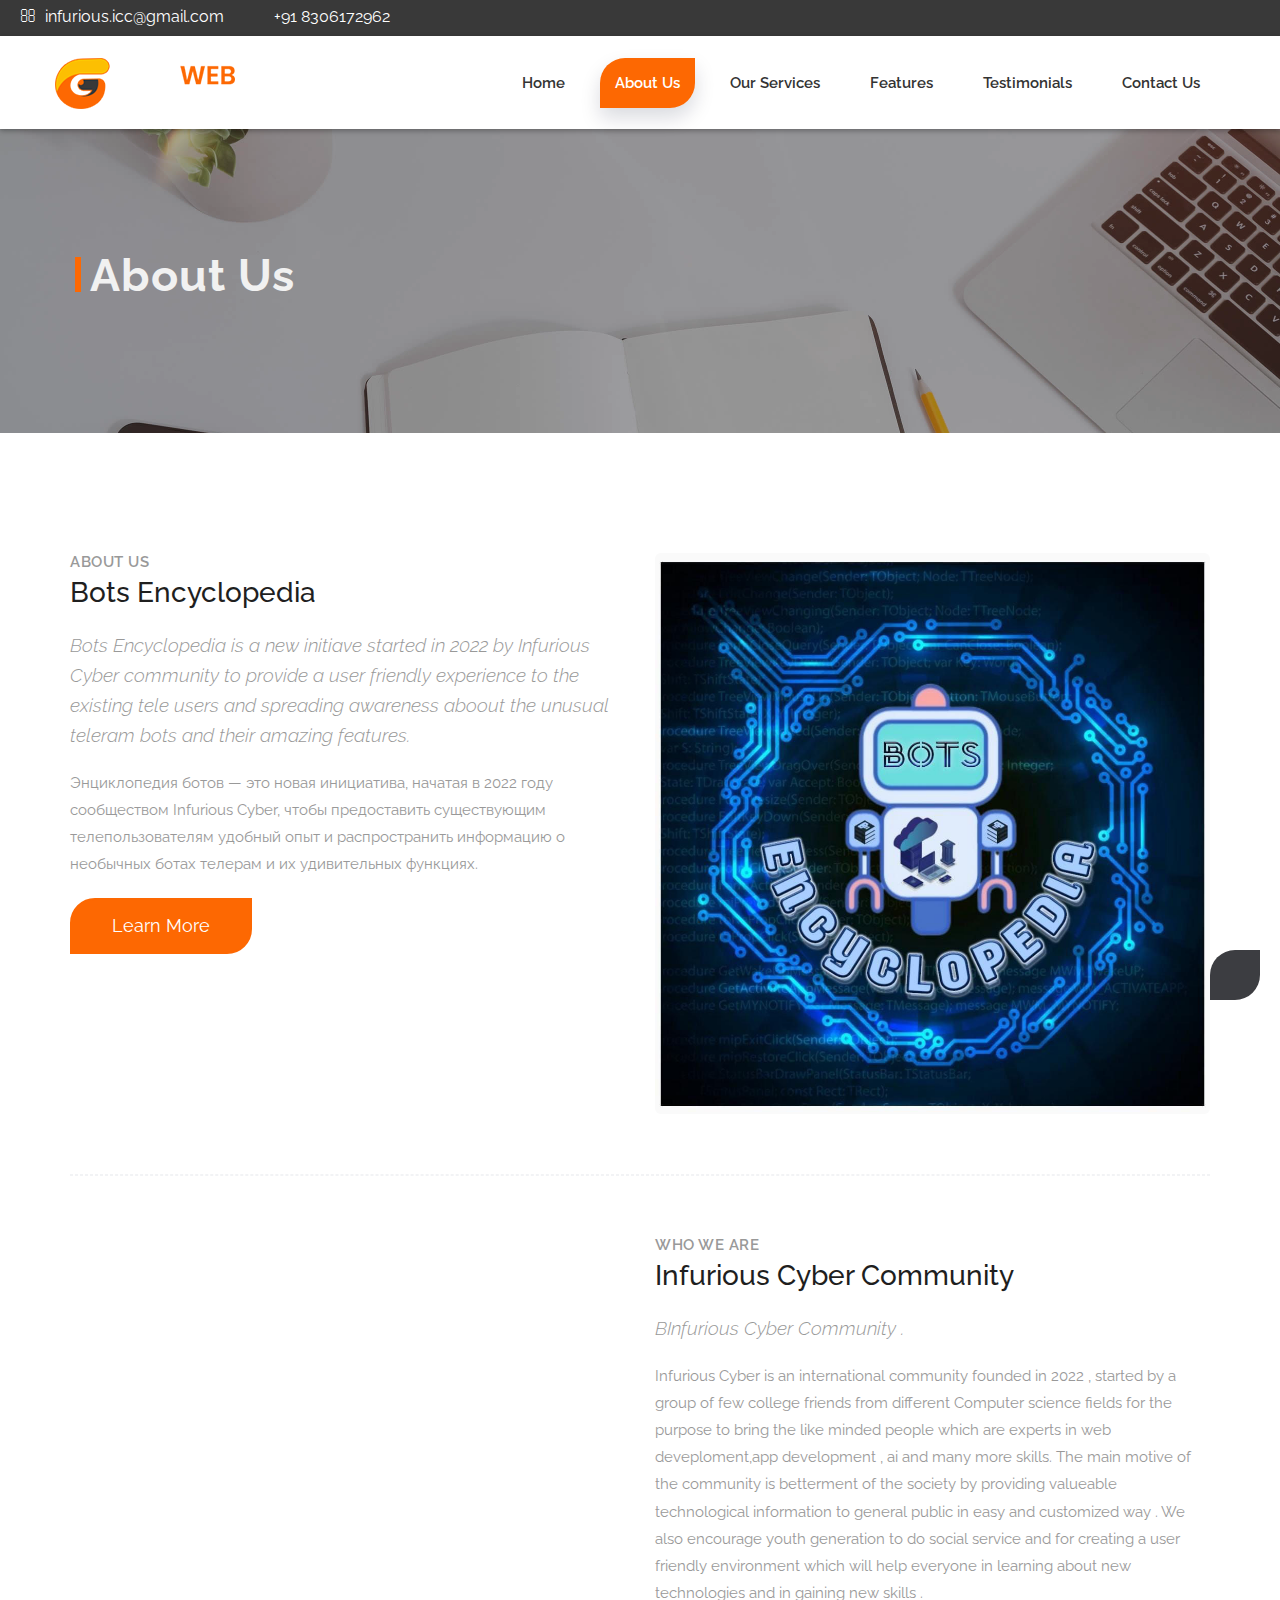
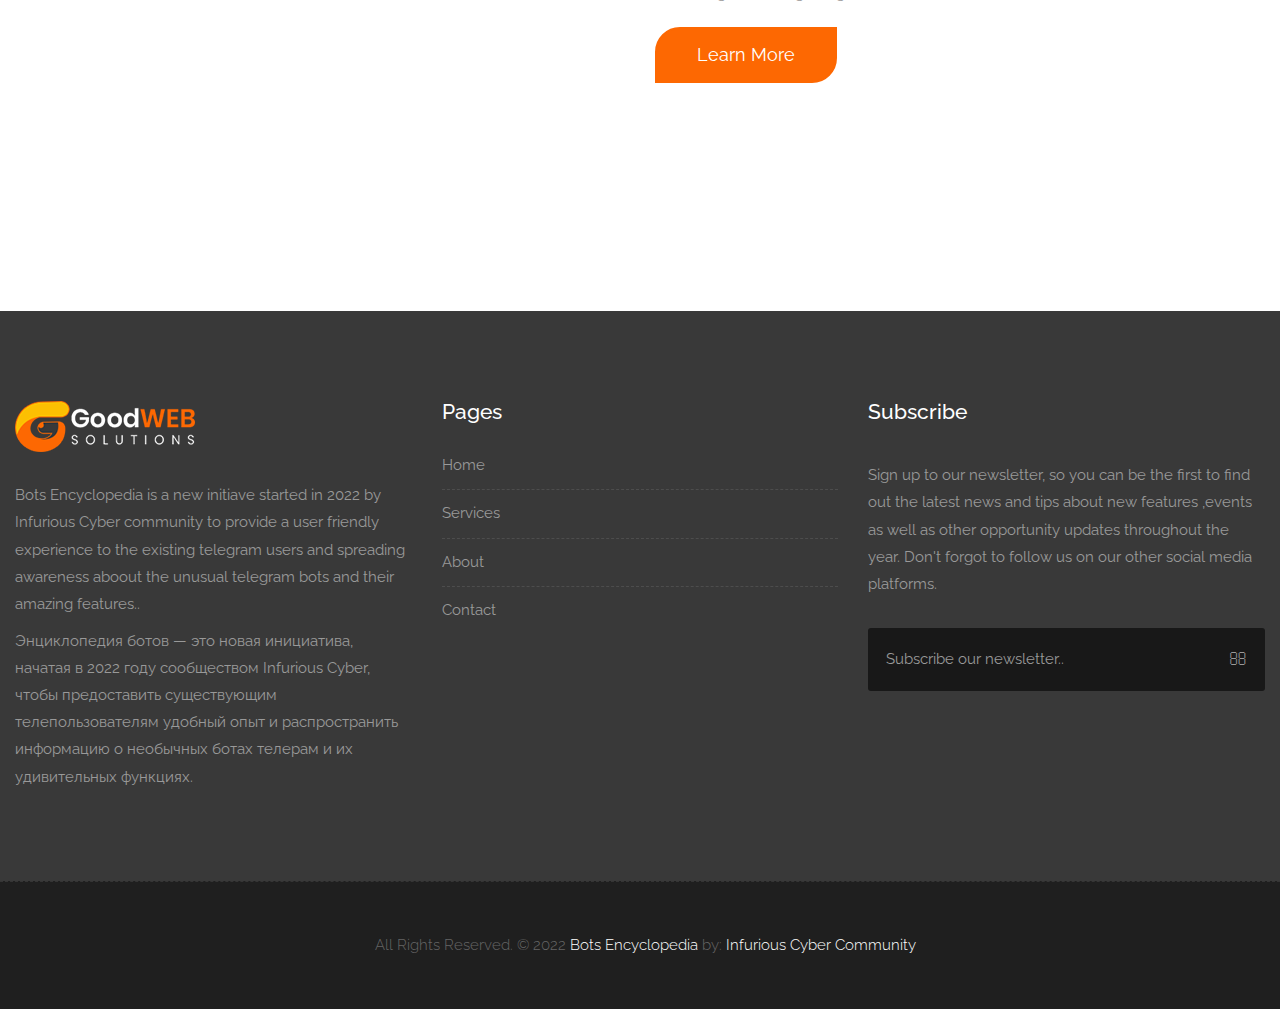
==== commit 7bd8bf48: "Bots category is organised." ====
--- a/about-us.html
+++ b/about-us.html
@@ -174,7 +174,7 @@
                             <div class="col-md-4 col-sm-4 col-xs-12">
                                 <div class="widget clearfix">
                                     <div class="widget-title">
-                                        <img src="images/logos/logo-2.png" alt="" />
+                                        <img src="images/logos/logo-2.png" alt="image" />
                                     </div>
                                     <p>Bots Encyclopedia is a new initiave started in 2022 by Infurious Cyber community to provide a user friendly experience to the existing telegram users and spreading awareness aboout the unusual telegram bots and their amazing features..</p>
                                     <p>Энциклопедия ботов — это новая инициатива, начатая в 2022 году сообществом Infurious Cyber, чтобы предоставить существующим телепользователям удобный опыт и распространить информацию о необычных ботах телерам и их удивительных функциях.</p>
--- a/css/custom.css
+++ b/css/custom.css
@@ -0,0 +1,22 @@
+
+/** ADD YOUR AWESOME CODES HERE **/
+html {
+    width: 100%;
+}
+::-webkit-scrollbar {
+    width: 1.7rem;
+  }
+  ::-webkit-scrollbar-thumb {
+    border-radius: 4px;
+    background-color: rgb(94, 87, 87); 
+  }
+ .footer .container{
+     width:inherit;
+ }
+
+ .grid-container{
+      display: grid;
+      grid-template-columns: auto auto auto;
+ }
+ 
+ 
